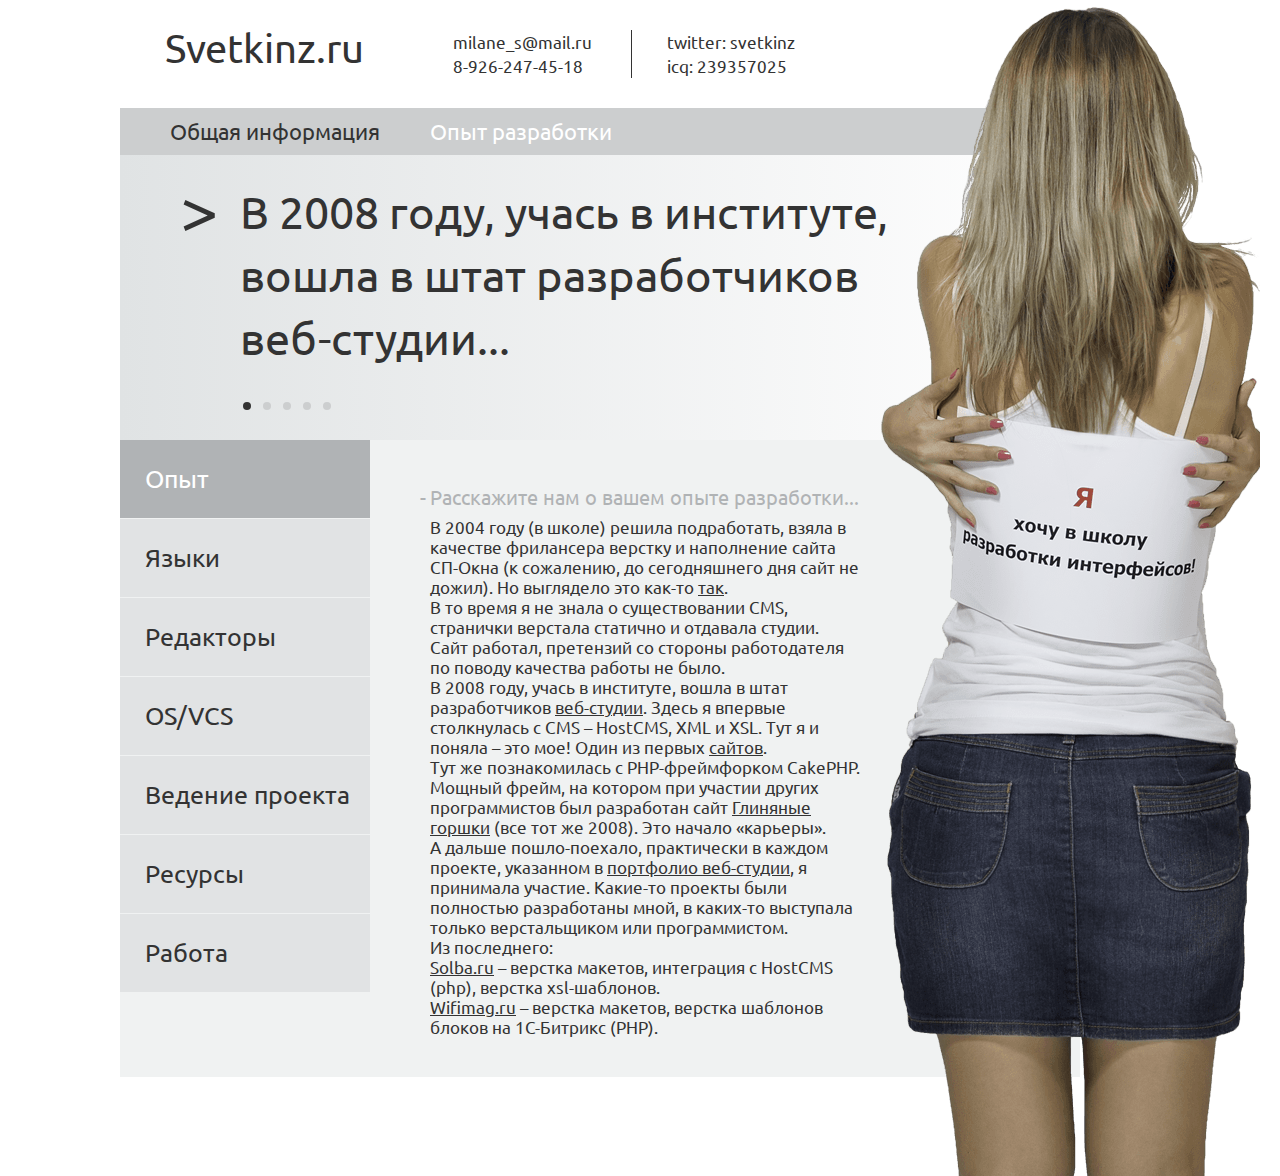
==== job.html @ 00fc8726 "clear_txt" ====
<!doctype html>
<!--[if lt IE 7]> <html class="no-js lt-ie9 lt-ie8 lt-ie7" lang="en"> <![endif]-->
<!--[if IE 7]>    <html class="no-js lt-ie9 lt-ie8" lang="en"> <![endif]-->
<!--[if IE 8]>    <html class="no-js lt-ie9" lang="en"> <![endif]-->
<!--[if gt IE 8]><!--> <html class="no-js" lang="en"> <!--<![endif]-->
<!--[if gte IE 9]>
  <style type="text/css">
    .gradient {
       filter: none;
    }
  </style>
<![endif]-->
<head>
<meta charset="utf-8">
<meta http-equiv="X-UA-Compatible" content="IE=edge,chrome=1">
<title>Анкета для школы разработки интерфейсов</title>
<meta name="description" content="Анкета для школы разработки интерфейсов">
<meta name="keywords" content="анкета, школа разработки интерфейсов">
<meta name="author" content="Лукьянчук С.В.">

<meta name="viewport" content="width=device-width">

<script src="js/jquery.js"></script>

<link href='http://fonts.googleapis.com/css?family=Ubuntu&subset=latin,cyrillic-ext,cyrillic' rel='stylesheet' type='text/css'>
<!--<script type="text/javascript" src="init.js"></script>-->

<link rel="stylesheet" type="text/css" href="style.css" />
<script src="js/jquery.ui.widget.js"></script>
<script src="js/jquery.ui.tabs.js"></script>
	
<script>
$(function () {
    var timer, timeout = 4500;
    var elements = $('#slides div'), Gallery = function () {
        var slides = $('#slides');
	    
	    var current = slides.find('div.show');
	    if (!current.length) {
	        current = slides.find('div:first');
	    }
	    
	    var next = current.next();
	    if (!next.length) {
	        next = slides.find('div:first');
	    }
	    
	    $('.b-slidebutton').removeClass('activ');
	    $('a[data-slidebutton='+next.data('slide')+']').addClass('activ');
	    next.hide().addClass('show').fadeIn(1000);
	    current.fadeOut(1000).removeClass('show');
    }, InitSlider = function () {
        elements.hide();
        $('#slides div:first').show();
		$('#slide_button_1').addClass('activ');
		$('.b-slidebutton').click(function () {
		    StopSlider();
		    SetSlide($(this).data('slidebutton'));
		    StartSlider();
		})
    }, StopSlider = function () {
        clearInterval(timer);
    }, StartSlider = function () {
        timer = setInterval(function () {
		    Gallery();
		}, timeout);
    }, SetSlide = function (number) {
        var current = $('#slides div.show');
        if (current.data('slide') != number) {
            current.removeClass('show');
            current.fadeOut(1000);
            $('.b-slidebutton').removeClass('activ');
            $('a[data-slidebutton='+number+']').addClass('activ');
            $('div[data-slide='+number+']').fadeIn(1000).addClass('show');
        }
    };
    
    if (elements.length > 1) {
        InitSlider();
        StartSlider();
    }
});

</script>

<script>
	$(function() {
		$( "#tabs" ).tabs();
	});
	</script>

</head>

<body>
 <!--[if lt IE 8]><p class=chromeframe>Ваш браузер <em>устарел!</em> <a href="http://browsers.yandex.ru/">Обновите свой браузер</a> или <a href="http://www.google.com/chromeframe/?redirect=true">установите Google Chrome Frame</a> чтобы продолжить работу с сайтом.</p><![endif]-->
 
<div class="b-body">

<div class="b-wrapper">
	<div class="b-header">
		<a href="/" class="b-header__logo">Svetkinz.ru</a>
		<div class="b-header-contacts">
			<div class="b-header-contacts__block b-header-contacts__first">
				<a  href="mailto:milane_s@mail.ru" class="b-header-contacts__link">milane_s@mail.ru</a><br />
				8-926-247-45-18
			</div>
			<div class="b-header-contacts__block">
				twitter: <a href="https://twitter.com/svetkinz" class="b-header-contacts__link">svetkinz</a><br />
				icq: 239357025
			</div>
		</div>
	</div>
	<div class="b-nav">
		<ul class="b-nav-list">
			<li class="b-nav-list__item"><a href="index.html" class="b-nav-list__link">Общая информация</a></li>
			<li class="b-nav-list__item"><a href="job.html" class="b-nav-list__link b-nav-list__current">Опыт разработки</a></li>
		</ul>
	</div>
	
	
	<div class="b-action">			
        <div id="slides">
            <div class="slide b-action-sl1 show" data-slide="1" id="b-slide_1">
                <span class="b-quote-list__link">В 2008 году, учась в институте, вошла в штат разработчиков веб-студии...
				</span>
            </div>
            <div class="slide b-action-sl2" data-slide="2" id="b-slide_2">
				<span href="#" class="b-quote-list__link">Посмотреть, как происходит разработка под-проектов и взорвать себе мозг :)
				</span>
            </div>
			<div class="slide b-action-sl3" data-slide="3" id="b-slide_3">
				<span href="#" class="b-quote-list__link">Сайт работал, претензий со стороны работодателя не было...
				</span>
            </div>
			<div class="slide b-action-sl4" data-slide="4" id="b-slide_4">
				<span href="#" class="b-quote-list__link">Со всем этим я сталкиваюсь каждый день.
				</span>
            </div>
			<div class="slide b-action-sl5" data-slide="5" id="b-slide_5">
				<span href="#" class="b-quote-list__link">... поэтому имею представление о консольных командах.
				</span>
            </div>
             
        </div>
            <div class="b-action-bottom">
                <a class="b-slidebutton activ" data-slidebutton="1" href="#"></a><a class="b-slidebutton" data-slidebutton="2" href="#"></a><a class="b-slidebutton" data-slidebutton="3" href="#"></a><a class="b-slidebutton" data-slidebutton="4" href="#"></a><a class="b-slidebutton" data-slidebutton="5" href="#"></a></div>      
    </div>
	
	<!--
	<div class="b-quote">
		<ul class="b-quote-list">
			<li class="b-quote-list__item">
				<a href="#" class="b-quote-list__link">В 2008 году, учась в институте, вошла в штат разработчиков веб-студии...
				</a>
			</li>
			<li class="b-quote-list__item" style="display: none;">
				<a href="#" class="b-quote-list__link">Цитата 2
				</a>
			</li>
		</ul>
		<ul class="b-buts-list">
			<li class="b-buts-list__item"><a href="#" class="b-buts-list__link b-buts-list__current"></a></li>
			<li class="b-buts-list__item"><a href="#" class="b-buts-list__link"></a></li>
		</ul>	
	</div>-->

	<div class="b-content">
		<div id="tabs">
			<div class="b-menu">
				<ul class="b-menu-list">
					<li class="b-menu-list__item"><a href="#tabs-1" class="b-menu-list__link">Опыт</a></li>
					<li class="b-menu-list__item"><a href="#tabs-2" class="b-menu-list__link">Языки</a></li>
					<li class="b-menu-list__item"><a href="#tabs-3" class="b-menu-list__link">Редакторы</a></li>
					<li class="b-menu-list__item"><a href="#tabs-4" class="b-menu-list__link">OS/VCS </a></li>
					<li class="b-menu-list__item"><a href="#tabs-5" class="b-menu-list__link">Ведение проекта</a></li>
					<li class="b-menu-list__item"><a href="#tabs-6" class="b-menu-list__link">Ресурсы</a></li>
					<li class="b-menu-list__item"><a href="#tabs-7" class="b-menu-list__link">Работа </a></li>
				</ul>
			</div>
			<div class="b-main">
				<div id="tabs-1">
					<ul class="b-quest-list">
						<li class="b-quest-list__item">
							<h3>Расскажите нам о вашем опыте разработки... </h3>
							<span class="b-quest-list__answ">
								В 2004 году (в школе) решила подработать, взяла в качестве фрилансера верстку и наполнение сайта СП-Окна (к сожалению, до сегодняшнего дня сайт не дожил). Но выглядело это как-то <a href="http://www.internet-expert.ru/portfolio/spokna/">так</a>.<br />
								В то время я не знала о существовании CMS, странички верстала статично и отдавала студии. Сайт работал, претензий со стороны работодателя по поводу качества работы не было.<br />
								В 2008 году, учась в институте, вошла в штат разработчиков <a href="http://www.internet-expert.ru/">веб-студии</a>. Здесь я впервые столкнулась с CMS – HostCMS, XML и XSL. Тут я и поняла – это мое! Один из первых <a href="http://www.leskom-1.ru/">сайтов</a>.<br />
								Тут же познакомилась с PHP-фреймфорком CakePHP. Мощный фрейм, на котором при участии других программистов был разработан сайт <a href="http://www.gorshki.name">Глиняные горшки</a> (все тот же 2008). Это начало «карьеры».<br />
								А дальше пошло-поехало, практически в каждом проекте, указанном в <a href="http://www.internet-expert.ru/portfolio/">портфолио веб-студии</a>, я принимала участие. Какие-то проекты были полностью разработаны мной, в каких-то выступала только верстальщиком или программистом.<br />
								Из последнего:<br />
								<a href="http://www.solba.ru">Solba.ru</a> – верстка макетов, интеграция с HostCMS (php), верстка xsl-шаблонов.<br />
								<a href="http://www.wifimag.ru">Wifimag.ru</a> – верстка макетов, верстка шаблонов блоков на 1С-Битрикс (PHP).
							</span>
						</li>
				
					</ul>
				</div>
				<div id="tabs-2">
					<ul class="b-quest-list">
						<li class="b-quest-list__item">
							<h3>Какие языки программирования, фреймворки и технологии вы использовали?</h3>
							<span class="b-quest-list__answ">Языки – PHP, JavaScript, XSLT, HTML, CSS.<br />
							Фреймворки – jQuery, CakePHP, и сейчас осваиваю методологию БЭМ.<br />
							Со всем этим я работаю каждый день (это к вопросу о предпочтениях).
							</span>
						</li>						
					</ul>		
				</div>
				<div id="tabs-3">
					<ul class="b-quest-list">
						<li class="b-quest-list__item">
							<h3>Какие редакторы и среды разработки вы использовали? Чем обычно пользуетесь?</h3>
							<span class="b-quest-list__answ">Прошла через Dreamweaver (мощная, но  тяжелая). Были различные пробы в других программах, была Comodo, но т.к. платная, проблемы с ключами – отказалась. И уже давно остановилась на NotePad++.
							<br />И огромное спасибо FireBug, это то, что жизненно необходимо для отладки!
							</span>
						</li>		
					</ul>
				</div>
				<div id="tabs-4">
					<ul class="b-quest-list">
						<li class="b-quest-list__item">
							<h3>С какими ОС приходилось сталкиваться? Для каких целей вы их использовали?</h3>
							<span class="b-quest-list__answ">
							FreeBSD – для выполнениях небольших задач на стороне сервера по рабочим вопросам (в основном по инструкциям от сисадмина). Поэтому имею представление о консольных командах.<br />
							Ubuntu и iOS – посмотреть, «поиграться». В последнее время для изучения БЭМа.<br />
							Windows – и дома, и на работе (постоянно).
							</span>
						</li>
						<li class="b-quest-list__item">
							<h3>Приходилось ли вам пользоваться системами контроля версий? </h3>
							<span class="b-quest-list__answ">Работала с SVN (TortoiseSVN) и GIT (GitHub).<br /> 
							SVN – использую на работе (в проекте <a href="http://www.in-posad.ru">in-posad.ru</a>).<br />
							C GitHub – познакомилась впервые осенью 2011 – в школе верстки Яндекса (Симферополь, 2-ая школа). Тогда работала через консоль, сейчас через приложение для Windows.
							</span>
						</li>
					</ul>
				</div>
				<div id="tabs-5">
					<ul class="b-quest-list">
						<li class="b-quest-list__item">
							<h3>Использовали ли вы системы постановки и ведения задач?</h3>
							<span class="b-quest-list__answ">
							Было несколько проб - Eventum Issue. корпоративный портал 1С-Битрикс, сейчас исопльзую Fengo Office.
							</span>
						</li>
					</ul>
				</div>	
				<div id="tabs-6">
					<ul class="b-quest-list">
						<li class="b-quest-list__item">
							<h3>Какие полезные для фронтенд-разработчика ресурсы вы используете и можете посоветовать?</h3>
							<span class="b-quest-list__answ">
							В основном – тематические блоги. А так, конечно, <a href="http://habrhabr.ru">habrhabr.ru</a>, <a href="http://smashingmagazine.com">smashingmagazine.com</a>, <a href="http://css-tricks.com">css-tricks.com</a>, <a href="http://web-standards.ru">web-standards.ru</a>, <a href="http://lea.verou.me">lea.verou.me</a> и много другого. О чем-то новом и интересном быстрее узнаю из twitter.<br />
							В качестве справочной литературы использую <a href="http://htmlbook.ru">htmlbook.ru</a>, <a href="http://jquery.com">jquery.com</a>, <a href="http://jqueryui.com">jqueryui.com</a>, <a href="http://php.net">php.net</a>.<br />
							Из книг – только XSLT от O’reilly.
							</span>
						</li>
					</ul>
				</div>
				<div id="tabs-7">
					<ul class="b-quest-list">
						<li class="b-quest-list__item">
							<h3>Работали ли вы где-нибудь? Какие у вас были должностные обязанности? Есть ли опыт работы в команде?</h3>
							<span class="b-quest-list__answ">
							Работаю в веб-студии, команда из 5 человек. В больших командах опыта работы нет – даже не представляю, лучше это или хуже. <br />
							Так как нас мало, то политика в компании сложилась таким образом, что каждый должен всего знать понемногу из области разработки сайтов, но в чем-то быть специалистом. Специализируюсь на верстке (HTML, CSS), настройке XSL-шаблонов, выполняю не сложные задачи по программированию.<br />
							<a href="http://www.internet-expert.ru/about/staff/">Команда</a> будет очень рада, если попаду в школу, и счастлива, если у меня все получится :)
							</span>
						</li>
					</ul>
				</div>	
			</div>
		</div>
	</div>

		<img src="b-body__bg_2.png" alt="Я" class="b-body__bg"/>
	</div>
</div>


</body>
</html>
---- style.css ----
/* HTML5 Boilerplate  */

article, aside, details, figcaption, figure, footer, header, hgroup, nav, section { display: block; }
audio, canvas, video { display: inline-block; *display: inline; *zoom: 1; }
audio:not([controls]) { display: none; }
[hidden] { display: none; }

html { font-size: 100%; -webkit-text-size-adjust: 100%; -ms-text-size-adjust: 100%; }
html, button, input, select, textarea { font-family: sans-serif; color: #222; }
body { margin: 0; font-size: 1em; line-height: 1.4; }

::-moz-selection { background: #fe57a1; color: #fff; text-shadow: none; }
::selection { background: #fe57a1; color: #fff; text-shadow: none; }

a { color: #333; }
a:hover { color: #000; }
a:focus { outline: thin dotted; }
a:hover, a:active { outline: 0; text-decoration: none;}
abbr[title] { border-bottom: 1px dotted; }
b, strong { font-weight: bold; }
blockquote { margin: 1em 40px; }
dfn { font-style: italic; }
hr { display: block; height: 1px; border: 0; border-top: 1px solid #ccc; margin: 1em 0; padding: 0; }
ins { background: #ff9; color: #000; text-decoration: none; }
mark { background: #ff0; color: #000; font-style: italic; font-weight: bold; }
pre, code, kbd, samp { font-family: monospace, serif; _font-family: 'courier new', monospace; font-size: 1em; }
pre { white-space: pre; white-space: pre-wrap; word-wrap: break-word; }

q { quotes: none; }
q:before, q:after { content: ""; content: none; }
small { font-size: 85%; }
sub, sup { font-size: 75%; line-height: 0; position: relative; vertical-align: baseline; }
sup { top: -0.5em; }
sub { bottom: -0.25em; }

ul, ol {  }
dd { margin: 0 0 0 40px; }
nav ul, nav ol { list-style: none; list-style-image: none; margin: 0; padding: 0; }

img { border: 0; -ms-interpolation-mode: bicubic; vertical-align: middle; }
svg:not(:root) { overflow: hidden; }
figure { margin: 0; }

form { margin: 0; }
fieldset { border: 0; margin: 0; padding: 0; }

label { cursor: pointer; }
legend { border: 0; *margin-left: -7px; padding: 0; white-space: normal; }
button, input, select, textarea { font-size: 100%; margin: 0; vertical-align: baseline; *vertical-align: middle; }
button, input { line-height: normal; }
button, input[type="button"], input[type="reset"], input[type="submit"] { cursor: pointer; -webkit-appearance: button; *overflow: visible; }
button[disabled], input[disabled] { cursor: default; }
input[type="checkbox"], input[type="radio"] { box-sizing: border-box; padding: 0; *width: 13px; *height: 13px; }
input[type="search"] { -webkit-appearance: textfield; -moz-box-sizing: content-box; -webkit-box-sizing: content-box; box-sizing: content-box; }
input[type="search"]::-webkit-search-decoration, input[type="search"]::-webkit-search-cancel-button { -webkit-appearance: none; }
button::-moz-focus-inner, input::-moz-focus-inner { border: 0; padding: 0; }
textarea { overflow: auto; vertical-align: top; resize: vertical; }
input:valid, textarea:valid {  }
input:invalid, textarea:invalid { background-color: #f0dddd; }

table { border-collapse: collapse; border-spacing: 0; }
td { vertical-align: top; }


br {
margin: 0 0 10px 0;
}
.chromeframe { margin: 0.2em 0; background: #ccc; color: black; padding: 0.2em 0; text-align: center; }

.b-ib {
	display:-moz-inline-stack;
	display:inline-block;
	_overflow:hidden;
	*zoom:1;
	*display:inline;
	vertical-align: top;
}

h3 {
	font-weight: normal;
	color: #B0B3B5;
}
/* Copyright Internet-Expert LLC */

body {

}

.b-body__bg {
	position: absolute; 
	top: 0px; 
	right: -180px;
}

.b-body {
	font-family: 'Ubuntu', sans-serif;
	color: #333;
}

.b-wrapper {
	padding: 30px 0 0 120px;
	width: 960px;
	position: relative;
}


.b-header {
	margin: 0 0 30px 0;
}

.b-header__logo {
	font-size: 40px;
	text-decoration: none;
	color: #333;
	margin: 0 0 0 45px;
	line-height: 36px;
}

.b-header-contacts {
	display:-moz-inline-stack;
	display:inline-block;
	_overflow:hidden;
	*zoom:1;
	*display:inline;
	vertical-align: top;
	font-size: 17px;
}


.b-header-contacts__block {
	padding: 0 35px;
	border-left: 1px solid #333;
	display:-moz-inline-stack;
	display:inline-block;
	_overflow:hidden;
	*zoom:1;
	*display:inline;
	vertical-align: top;
}

.b-header-contacts__first {
	margin: 0 0 0 50px;
	border-left: none;
}

.b-header-contacts__link {
	text-decoration: none;
}


.b-nav {
	height: 47px;
	background: #CCCECF;
}

.b-nav-list {
	list-style-type: 0;
	font-size: 0;
	line-height: 0;
	padding: 0;
}

.b-nav-list__item {
	display:-moz-inline-stack;
	display:inline-block;
	_overflow:hidden;
	*zoom:1;
	*display:inline;
	vertical-align: top;
}

.b-nav-list__link {
	line-height: 47px;
	padding: 0 0 0 50px;
	font-size: 22px;
	text-decoration: none;
}

.b-nav-list__link:hover {
	color: #fff;
}

.b-nav-list__current {
	color: #fff;
	cursor: text; 
}

.b-action {
	vertical-align: top;
	display:inline-block;
	_overflow:hidden;
	*zoom:1;
	*display:inline;
	background: #e0e3e4;
	background: url([data-uri]);
	background: -moz-linear-gradient(left,  #e0e3e4 0%, #ffffff 100%);
	background: -webkit-gradient(linear, left top, right top, color-stop(0%,#e0e3e4), color-stop(100%,#ffffff));
	background: -webkit-linear-gradient(left,  #e0e3e4 0%,#ffffff 100%);
	background: -o-linear-gradient(left,  #e0e3e4 0%,#ffffff 100%);
	background: -ms-linear-gradient(left,  #e0e3e4 0%,#ffffff 100%);
	background: linear-gradient(to right,  #e0e3e4 0%,#ffffff 100%);
	filter: progid:DXImageTransform.Microsoft.gradient( startColorstr='#e0e3e4', endColorstr='#ffffff',GradientType=1 );
	padding: 25px 0 0 60px;
	width: 900px;
}

#slides {
	height: 190px;
	position: relative;
	overflow: hidden;
	width: 720px;
}

#slides .slide {
	position: absolute;
	padding: 0 0 0 60px;
}

#slides .slide:before {
	content: ">";
	font-size: 68px;
	position: absolute;
	left: 0px;
	top: -18px;
}


.b-slidebutton {
    width: 8px;
	height: 8px;
	border-radius: 4px;
	background: #CCCECF;
	margin-right: 12px;
	display:inline-block;
	_overflow:hidden;
	*zoom:1;
	*display:inline;
}

.b-action-bottom .activ {
	background: #333;
}

.b-action-bottom  {
		padding: 22px 0 26px 63px;
}


.b-quote {
	background: #e0e3e4;
background: url([data-uri]);
background: -moz-linear-gradient(left,  #e0e3e4 0%, #ffffff 100%);
background: -webkit-gradient(linear, left top, right top, color-stop(0%,#e0e3e4), color-stop(100%,#ffffff));
background: -webkit-linear-gradient(left,  #e0e3e4 0%,#ffffff 100%);
background: -o-linear-gradient(left,  #e0e3e4 0%,#ffffff 100%);
background: -ms-linear-gradient(left,  #e0e3e4 0%,#ffffff 100%);
background: linear-gradient(to right,  #e0e3e4 0%,#ffffff 100%);
filter: progid:DXImageTransform.Microsoft.gradient( startColorstr='#e0e3e4', endColorstr='#ffffff',GradientType=1 );

}

.b-quote-list {
	margin: 0;
	padding: 0;
	list-style-type: none;
	padding: 25px 0 0 60px;
}



.b-quote-list__item {
	padding: 0 0 0 60px;
	position: relative;
	height: 188px;
	overflow: hidden;
	width: 700px;
}

.b-quote-list__link {
	font-size: 45px;
	color: #333;
	text-decoration: none;
}

.b-quote-list__item:before {
	content: ">";
	font-size: 68px;
	position: absolute;
	left: 0px;
	top: -18px;
}

.b-buts-list {
	font-size: 0;
	line-height: 0;
	margin: 0;
	list-style-type: 0;
	padding: 22px 0 26px 125px;
}

.b-buts-list__item {
	display:-moz-inline-stack;
	display:inline-block;
	_overflow:hidden;
	*zoom:1;
	*display:inline;
	vertical-align: top;
	margin: 0 20px 0 0;
}

.b-buts-list__link {
	width: 8px;
	height: 8px;
	border-radius: 4px;
	background: #CCCECF;
	display: block;
}

.b-buts-list__current {
	background: #333;
}

.b-content {
	font-size: 0;
	line-height: 0;
	background: #F0F2F2;
}



.b-menu {
	font-size: 25px;
	line-height: 28px;
	display:-moz-inline-stack;
	display:inline-block;
	_overflow:hidden;
	*zoom:1;
	*display:inline;
	vertical-align: top;
	width: 250px;
}

.b-menu-list {
	list-style-type: none;
	margin: 0;
	padding: 0;
}

.b-menu-list__item {
	margin: 0 0 1px 0;
	
}

.b-menu-list__link {
	display: block;
	padding: 25px 0 25px 25px;
	background: #E1E3E4;
	color: #333;
	text-decoration: none;
}

.b-menu-list__current {
	background: #B0B3B5;
	color: #fff;
}

.ui-tabs { position: relative; zoom: 1; } /* position: relative prevents IE scroll bug (element with position: relative inside container with overflow: auto appear as "fixed") */
.ui-tabs .ui-tabs-nav li.ui-tabs-selected a, .ui-tabs .ui-tabs-nav li.ui-state-disabled a, .ui-tabs .ui-tabs-nav li.ui-state-processing a { cursor: text; }
.ui-tabs .ui-tabs-nav li a, .ui-tabs.ui-tabs-collapsible .ui-tabs-nav li.ui-tabs-selected a { cursor: pointer; } /* first selector in group seems obsolete, but required to overcome bug in Opera applying cursor: text overall if defined elsewhere... */
.ui-tabs .ui-tabs-hide { display: none !important; }

.ui-tabs-selected .b-menu-list__link {
	background: #B0B3B5;
	color: #fff;
}

.ui-state-hover {
	color: #000;
}


.b-main {
	font-size: 17px;
	line-height: 20px;
	display:-moz-inline-stack;
	display:inline-block;
	_overflow:hidden;
	*zoom:1;
	*display:inline;
	vertical-align: top;
	padding: 47px 0 20px 50px;
	width: 440px;
}

.b-quest-list {
	margin: 0;
	padding: 0;
	list-style-type: none;
}

.b-quest-list__item {
	margin: 0 0 20px 0;
}

.b-quest-list__item h3 {
	padding-left: 10px;
	position: relative;
	margin: 0 0 10px 0;
} 

.b-quest-list__item h3:before {
	content: "-";
	position: absolute;
	left: 0;
} 

.b-quest-list__answ {
	color: #333;
	margin-left: 10px;
	display: block;
}



@media only screen and (min-width: 35em) {
  

}

.ir { display: block; border: 0; text-indent: -999em; overflow: hidden; background-color: transparent; background-repeat: no-repeat; text-align: left; direction: ltr; *line-height: 0; }
.ir br { display: none; }
.hidden { display: none !important; visibility: hidden; }
.visuallyhidden { border: 0; clip: rect(0 0 0 0); height: 1px; margin: -1px; overflow: hidden; padding: 0; position: absolute; width: 1px; }
.visuallyhidden.focusable:active, .visuallyhidden.focusable:focus { clip: auto; height: auto; margin: 0; overflow: visible; position: static; width: auto; }
.invisible { visibility: hidden; }
.clearfix:before, .clearfix:after { content: ""; display: table; }
.clearfix:after { clear: both; }
.clearfix { *zoom: 1; }

@media print {
  * { background: transparent !important; color: black !important; box-shadow:none !important; text-shadow: none !important; filter:none !important; -ms-filter: none !important; } 
  a, a:visited { text-decoration: underline; }
  a[href]:after { content: " (" attr(href) ")"; }
  abbr[title]:after { content: " (" attr(title) ")"; }
  .ir a:after, a[href^="javascript:"]:after, a[href^="#"]:after { content: ""; } 
  pre, blockquote { border: 1px solid #999; page-break-inside: avoid; }
  thead { display: table-header-group; } 
  tr, img { page-break-inside: avoid; }
  img { max-width: 100% !important; }
  @page { margin: 0.5cm; }
  p, h2, h3 { orphans: 3; widows: 3; }
  h2, h3 { page-break-after: avoid; }
}
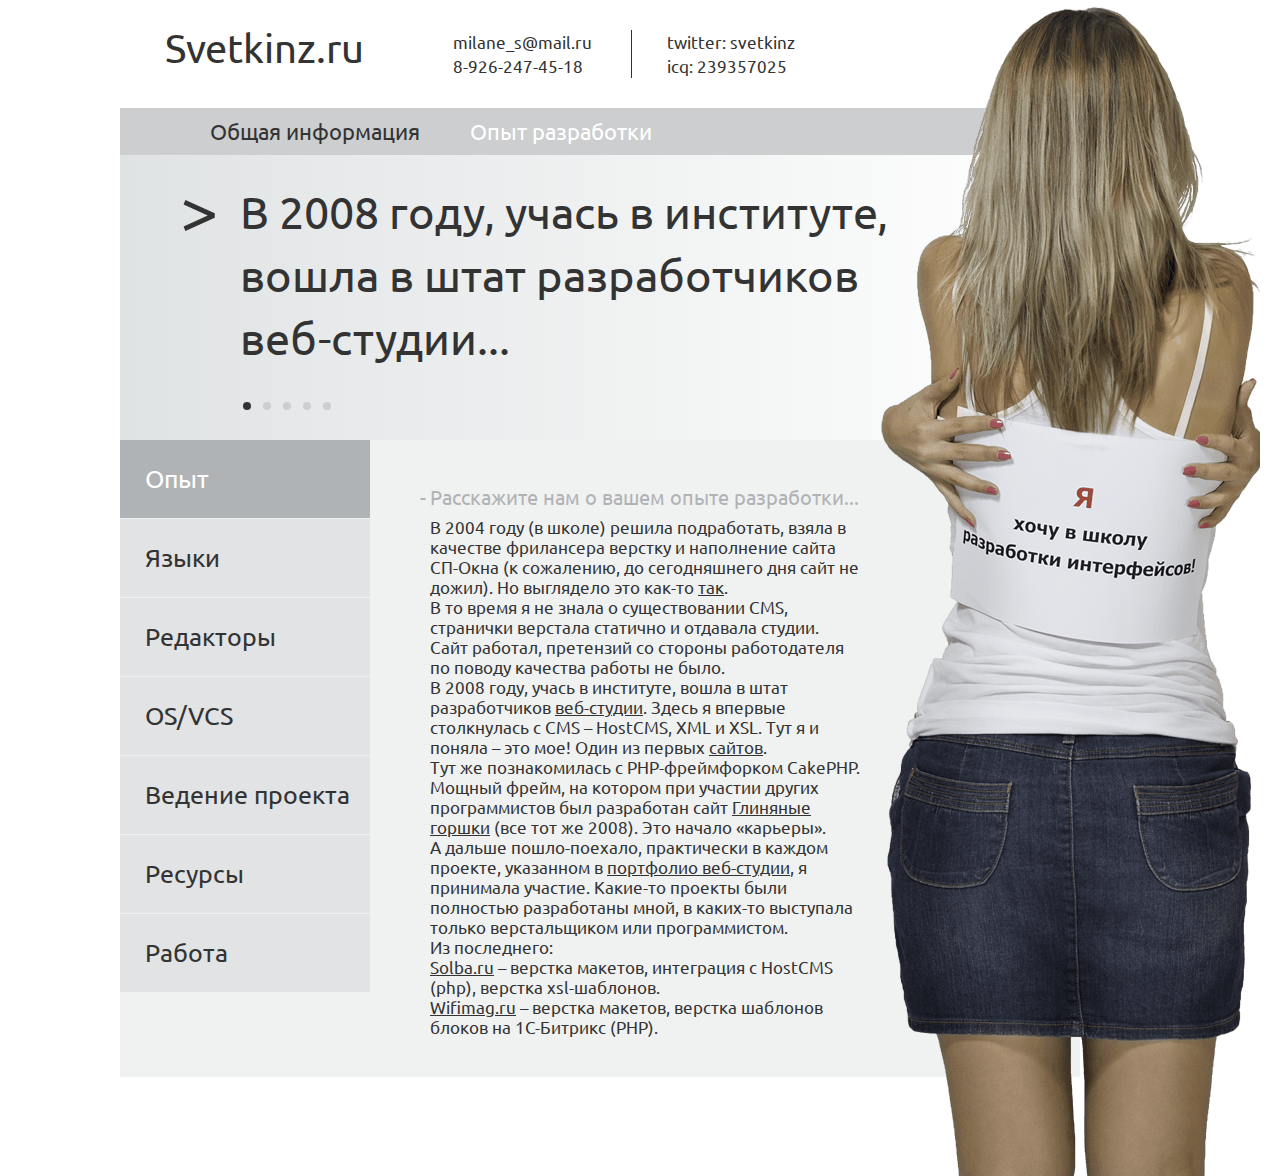
==== commit 30d9ad73: "clear" ====
--- a/job.html
+++ b/job.html
@@ -98,7 +98,7 @@
 
 <div class="b-wrapper">
 	<div class="b-header">
-		<a href="/" class="b-header__logo">Svetkinz.ru</a>
+		<span class="b-header__logo">Svetkinz.ru</span>
 		<div class="b-header-contacts">
 			<div class="b-header-contacts__block b-header-contacts__first">
 				<a  href="mailto:milane_s@mail.ru" class="b-header-contacts__link">milane_s@mail.ru</a><br />
@@ -121,26 +121,25 @@
 	<div class="b-action">			
         <div id="slides">
             <div class="slide b-action-sl1 show" data-slide="1" id="b-slide_1">
-                <span class="b-quote-list__link">В 2008 году, учась в институте, вошла в штат разработчиков веб-студии...
+                <span class="b-action__item">В 2008 году, учась в институте, вошла в штат разработчиков веб-студии...
 				</span>
             </div>
             <div class="slide b-action-sl2" data-slide="2" id="b-slide_2">
-				<span href="#" class="b-quote-list__link">Посмотреть, как происходит разработка под-проектов и взорвать себе мозг :)
+				<span class="b-action__item">Посмотреть, как происходит разработка под-проектов и взорвать себе мозг :)
 				</span>
             </div>
 			<div class="slide b-action-sl3" data-slide="3" id="b-slide_3">
-				<span href="#" class="b-quote-list__link">Сайт работал, претензий со стороны работодателя не было...
+				<span class="b-action__item">Сайт работал, претензий со стороны работодателя не было...
 				</span>
             </div>
 			<div class="slide b-action-sl4" data-slide="4" id="b-slide_4">
-				<span href="#" class="b-quote-list__link">Со всем этим я сталкиваюсь каждый день.
+				<span class="b-action__item">Со всем этим я сталкиваюсь каждый день.
 				</span>
             </div>
 			<div class="slide b-action-sl5" data-slide="5" id="b-slide_5">
-				<span href="#" class="b-quote-list__link">... поэтому имею представление о консольных командах.
-				</span>
-            </div>
-             
+				<span class="b-action__item">... поэтому имею представление о консольных командах.
+				</span>
+            </div>             
         </div>
             <div class="b-action-bottom">
                 <a class="b-slidebutton activ" data-slidebutton="1" href="#"></a><a class="b-slidebutton" data-slidebutton="2" href="#"></a><a class="b-slidebutton" data-slidebutton="3" href="#"></a><a class="b-slidebutton" data-slidebutton="4" href="#"></a><a class="b-slidebutton" data-slidebutton="5" href="#"></a></div>      
--- a/style.css
+++ b/style.css
@@ -1,4 +1,4 @@
- /* HTML5 Boilerplate  */
+/*b-reset*/
 
 article, aside, details, figcaption, figure, footer, header, hgroup, nav, section { display: block; }
 audio, canvas, video { display: inline-block; *display: inline; *zoom: 1; }
@@ -33,7 +33,7 @@
 sup { top: -0.5em; }
 sub { bottom: -0.25em; }
 
-ul, ol {  }
+ul, ol {margin: 0; paddign: 0;list-style-type: none;}
 dd { margin: 0 0 0 40px; }
 nav ul, nav ol { list-style: none; list-style-image: none; margin: 0; padding: 0; }
 
@@ -61,29 +61,23 @@
 table { border-collapse: collapse; border-spacing: 0; }
 td { vertical-align: top; }
 
-
-br {
-margin: 0 0 10px 0;
-}
+br {margin: 0 0 10px 0;}
+
 .chromeframe { margin: 0.2em 0; background: #ccc; color: black; padding: 0.2em 0; text-align: center; }
-
-.b-ib {
-	display:-moz-inline-stack;
-	display:inline-block;
-	_overflow:hidden;
-	*zoom:1;
-	*display:inline;
-	vertical-align: top;
-}
 
 h3 {
 	font-weight: normal;
 	color: #B0B3B5;
 }
-/* Copyright Internet-Expert LLC */
-
-body {
-
+
+/* Copyright Lukjanchuk S.V. */
+
+
+/*b-body*/
+
+.b-body {
+	font-family: 'Ubuntu', sans-serif;
+	color: #333;
 }
 
 .b-body__bg {
@@ -92,28 +86,26 @@
 	right: -180px;
 }
 
-.b-body {
-	font-family: 'Ubuntu', sans-serif;
-	color: #333;
-}
+/*b-wrapper*/
 
 .b-wrapper {
+	position: relative;
+	width: 960px;
 	padding: 30px 0 0 120px;
-	width: 960px;
-	position: relative;
-}
-
+}
+
+/*b-header*/
 
 .b-header {
 	margin: 0 0 30px 0;
 }
 
 .b-header__logo {
+	margin: 0 0 0 45px;	
 	font-size: 40px;
-	text-decoration: none;
-	color: #333;
-	margin: 0 0 0 45px;
 	line-height: 36px;
+	color: #333;
+	text-decoration: none;
 }
 
 .b-header-contacts {
@@ -126,16 +118,15 @@
 	font-size: 17px;
 }
 
-
 .b-header-contacts__block {
+	display:-moz-inline-stack;
+	display:inline-block;
+	_overflow:hidden;
+	*zoom:1;
+	*display:inline;
+	vertical-align: top;
 	padding: 0 35px;
 	border-left: 1px solid #333;
-	display:-moz-inline-stack;
-	display:inline-block;
-	_overflow:hidden;
-	*zoom:1;
-	*display:inline;
-	vertical-align: top;
 }
 
 .b-header-contacts__first {
@@ -147,6 +138,7 @@
 	text-decoration: none;
 }
 
+/*b-nav*/
 
 .b-nav {
 	height: 47px;
@@ -154,10 +146,8 @@
 }
 
 .b-nav-list {
-	list-style-type: 0;
 	font-size: 0;
 	line-height: 0;
-	padding: 0;
 }
 
 .b-nav-list__item {
@@ -170,9 +160,9 @@
 }
 
 .b-nav-list__link {
-	line-height: 47px;
 	padding: 0 0 0 50px;
 	font-size: 22px;
+	line-height: 47px;
 	text-decoration: none;
 }
 
@@ -185,12 +175,124 @@
 	cursor: text; 
 }
 
+/*b-content*/
+
+.b-content {
+	font-size: 0;
+	line-height: 0;
+	background: #F0F2F2;
+}
+
+/*b-menu*/
+
+.b-menu {
+	font-size: 25px;
+	line-height: 28px;
+	display:-moz-inline-stack;
+	display:inline-block;
+	_overflow:hidden;
+	*zoom:1;
+	*display:inline;
+	vertical-align: top;
+	width: 250px;
+}
+
+.b-menu-list {
+	list-style-type: none;
+	margin: 0;
+	padding: 0;
+}
+
+.b-menu-list__item {
+	margin: 0 0 1px 0;
+	
+}
+
+.b-menu-list__link {
+	display: block;
+	padding: 25px 0 25px 25px;
+	background: #E1E3E4;
+	color: #333;
+	text-decoration: none;
+}
+
+.b-menu-list__current {
+	background: #B0B3B5;
+	color: #fff;
+}
+
+/*b-main*/
+
+.b-main {
+	font-size: 17px;
+	line-height: 20px;
+	display:-moz-inline-stack;
+	display:inline-block;
+	_overflow:hidden;
+	*zoom:1;
+	*display:inline;
+	vertical-align: top;
+	padding: 47px 0 20px 50px;
+	width: 440px;
+}
+
+/*b-quest-list*/
+
+.b-quest-list {
+	margin: 0;
+	padding: 0;
+	list-style-type: none;
+}
+
+.b-quest-list__item {
+	margin: 0 0 20px 0;
+}
+
+.b-quest-list__item h3 {
+	padding-left: 10px;
+	position: relative;
+	margin: 0 0 10px 0;
+} 
+
+.b-quest-list__item h3:before {
+	content: "-";
+	position: absolute;
+	left: 0;
+} 
+
+.b-quest-list__answ {
+	color: #333;
+	margin-left: 10px;
+	display: block;
+}
+
+
+
+
+/*ui-tabs*/
+
+.ui-tabs { position: relative; zoom: 1; } 
+.ui-tabs .ui-tabs-nav li.ui-tabs-selected a, .ui-tabs .ui-tabs-nav li.ui-state-disabled a, .ui-tabs .ui-tabs-nav li.ui-state-processing a { cursor: text; }
+.ui-tabs .ui-tabs-nav li a, .ui-tabs.ui-tabs-collapsible .ui-tabs-nav li.ui-tabs-selected a { cursor: pointer; } 
+.ui-tabs .ui-tabs-hide { display: none !important; }
+.ui-tabs-selected .b-menu-list__link {
+	background: #B0B3B5;
+	color: #fff;
+}
+.ui-state-hover {
+	color: #000;
+}
+
+/*b-action*/
+
 .b-action {
 	vertical-align: top;
 	display:inline-block;
 	_overflow:hidden;
 	*zoom:1;
 	*display:inline;
+	width: 900px;
+	padding: 25px 0 0 60px;
 	background: #e0e3e4;
 	background: url([data-uri]);
 	background: -moz-linear-gradient(left,  #e0e3e4 0%, #ffffff 100%);
@@ -200,15 +302,13 @@
 	background: -ms-linear-gradient(left,  #e0e3e4 0%,#ffffff 100%);
 	background: linear-gradient(to right,  #e0e3e4 0%,#ffffff 100%);
 	filter: progid:DXImageTransform.Microsoft.gradient( startColorstr='#e0e3e4', endColorstr='#ffffff',GradientType=1 );
-	padding: 25px 0 0 60px;
-	width: 900px;
 }
 
 #slides {
+	position: relative;
 	height: 190px;
-	position: relative;
+	width: 720px;
 	overflow: hidden;
-	width: 720px;
 }
 
 #slides .slide {
@@ -218,23 +318,28 @@
 
 #slides .slide:before {
 	content: ">";
-	font-size: 68px;
 	position: absolute;
 	left: 0px;
 	top: -18px;
-}
-
+	font-size: 68px;
+}
 
 .b-slidebutton {
+	display:inline-block;
+	_overflow:hidden;
+	*zoom:1;
+	*display:inline;
     width: 8px;
 	height: 8px;
+	margin-right: 12px;
 	border-radius: 4px;
 	background: #CCCECF;
-	margin-right: 12px;
-	display:inline-block;
-	_overflow:hidden;
-	*zoom:1;
-	*display:inline;
+}
+
+.b-action__item {
+	font-size: 45px;
+	color: #333;
+	text-decoration: none;
 }
 
 .b-action-bottom .activ {
@@ -242,213 +347,7 @@
 }
 
 .b-action-bottom  {
-		padding: 22px 0 26px 63px;
-}
-
-
-.b-quote {
-	background: #e0e3e4;
-background: url([data-uri]);
-background: -moz-linear-gradient(left,  #e0e3e4 0%, #ffffff 100%);
-background: -webkit-gradient(linear, left top, right top, color-stop(0%,#e0e3e4), color-stop(100%,#ffffff));
-background: -webkit-linear-gradient(left,  #e0e3e4 0%,#ffffff 100%);
-background: -o-linear-gradient(left,  #e0e3e4 0%,#ffffff 100%);
-background: -ms-linear-gradient(left,  #e0e3e4 0%,#ffffff 100%);
-background: linear-gradient(to right,  #e0e3e4 0%,#ffffff 100%);
-filter: progid:DXImageTransform.Microsoft.gradient( startColorstr='#e0e3e4', endColorstr='#ffffff',GradientType=1 );
-
-}
-
-.b-quote-list {
-	margin: 0;
-	padding: 0;
-	list-style-type: none;
-	padding: 25px 0 0 60px;
-}
-
-
-
-.b-quote-list__item {
-	padding: 0 0 0 60px;
-	position: relative;
-	height: 188px;
-	overflow: hidden;
-	width: 700px;
-}
-
-.b-quote-list__link {
-	font-size: 45px;
-	color: #333;
-	text-decoration: none;
-}
-
-.b-quote-list__item:before {
-	content: ">";
-	font-size: 68px;
-	position: absolute;
-	left: 0px;
-	top: -18px;
-}
-
-.b-buts-list {
-	font-size: 0;
-	line-height: 0;
-	margin: 0;
-	list-style-type: 0;
-	padding: 22px 0 26px 125px;
-}
-
-.b-buts-list__item {
-	display:-moz-inline-stack;
-	display:inline-block;
-	_overflow:hidden;
-	*zoom:1;
-	*display:inline;
-	vertical-align: top;
-	margin: 0 20px 0 0;
-}
-
-.b-buts-list__link {
-	width: 8px;
-	height: 8px;
-	border-radius: 4px;
-	background: #CCCECF;
-	display: block;
-}
-
-.b-buts-list__current {
-	background: #333;
-}
-
-.b-content {
-	font-size: 0;
-	line-height: 0;
-	background: #F0F2F2;
-}
-
-
-
-.b-menu {
-	font-size: 25px;
-	line-height: 28px;
-	display:-moz-inline-stack;
-	display:inline-block;
-	_overflow:hidden;
-	*zoom:1;
-	*display:inline;
-	vertical-align: top;
-	width: 250px;
-}
-
-.b-menu-list {
-	list-style-type: none;
-	margin: 0;
-	padding: 0;
-}
-
-.b-menu-list__item {
-	margin: 0 0 1px 0;
-	
-}
-
-.b-menu-list__link {
-	display: block;
-	padding: 25px 0 25px 25px;
-	background: #E1E3E4;
-	color: #333;
-	text-decoration: none;
-}
-
-.b-menu-list__current {
-	background: #B0B3B5;
-	color: #fff;
-}
-
-.ui-tabs { position: relative; zoom: 1; } /* position: relative prevents IE scroll bug (element with position: relative inside container with overflow: auto appear as "fixed") */
-.ui-tabs .ui-tabs-nav li.ui-tabs-selected a, .ui-tabs .ui-tabs-nav li.ui-state-disabled a, .ui-tabs .ui-tabs-nav li.ui-state-processing a { cursor: text; }
-.ui-tabs .ui-tabs-nav li a, .ui-tabs.ui-tabs-collapsible .ui-tabs-nav li.ui-tabs-selected a { cursor: pointer; } /* first selector in group seems obsolete, but required to overcome bug in Opera applying cursor: text overall if defined elsewhere... */
-.ui-tabs .ui-tabs-hide { display: none !important; }
-
-.ui-tabs-selected .b-menu-list__link {
-	background: #B0B3B5;
-	color: #fff;
-}
-
-.ui-state-hover {
-	color: #000;
-}
-
-
-.b-main {
-	font-size: 17px;
-	line-height: 20px;
-	display:-moz-inline-stack;
-	display:inline-block;
-	_overflow:hidden;
-	*zoom:1;
-	*display:inline;
-	vertical-align: top;
-	padding: 47px 0 20px 50px;
-	width: 440px;
-}
-
-.b-quest-list {
-	margin: 0;
-	padding: 0;
-	list-style-type: none;
-}
-
-.b-quest-list__item {
-	margin: 0 0 20px 0;
-}
-
-.b-quest-list__item h3 {
-	padding-left: 10px;
-	position: relative;
-	margin: 0 0 10px 0;
-} 
-
-.b-quest-list__item h3:before {
-	content: "-";
-	position: absolute;
-	left: 0;
-} 
-
-.b-quest-list__answ {
-	color: #333;
-	margin-left: 10px;
-	display: block;
-}
-
-
-
-@media only screen and (min-width: 35em) {
-  
-
-}
-
-.ir { display: block; border: 0; text-indent: -999em; overflow: hidden; background-color: transparent; background-repeat: no-repeat; text-align: left; direction: ltr; *line-height: 0; }
-.ir br { display: none; }
-.hidden { display: none !important; visibility: hidden; }
-.visuallyhidden { border: 0; clip: rect(0 0 0 0); height: 1px; margin: -1px; overflow: hidden; padding: 0; position: absolute; width: 1px; }
-.visuallyhidden.focusable:active, .visuallyhidden.focusable:focus { clip: auto; height: auto; margin: 0; overflow: visible; position: static; width: auto; }
-.invisible { visibility: hidden; }
-.clearfix:before, .clearfix:after { content: ""; display: table; }
-.clearfix:after { clear: both; }
-.clearfix { *zoom: 1; }
-
-@media print {
-  * { background: transparent !important; color: black !important; box-shadow:none !important; text-shadow: none !important; filter:none !important; -ms-filter: none !important; } 
-  a, a:visited { text-decoration: underline; }
-  a[href]:after { content: " (" attr(href) ")"; }
-  abbr[title]:after { content: " (" attr(title) ")"; }
-  .ir a:after, a[href^="javascript:"]:after, a[href^="#"]:after { content: ""; } 
-  pre, blockquote { border: 1px solid #999; page-break-inside: avoid; }
-  thead { display: table-header-group; } 
-  tr, img { page-break-inside: avoid; }
-  img { max-width: 100% !important; }
-  @page { margin: 0.5cm; }
-  p, h2, h3 { orphans: 3; widows: 3; }
-  h2, h3 { page-break-after: avoid; }
-}
-
+	padding: 22px 0 26px 63px;
+}
+
+
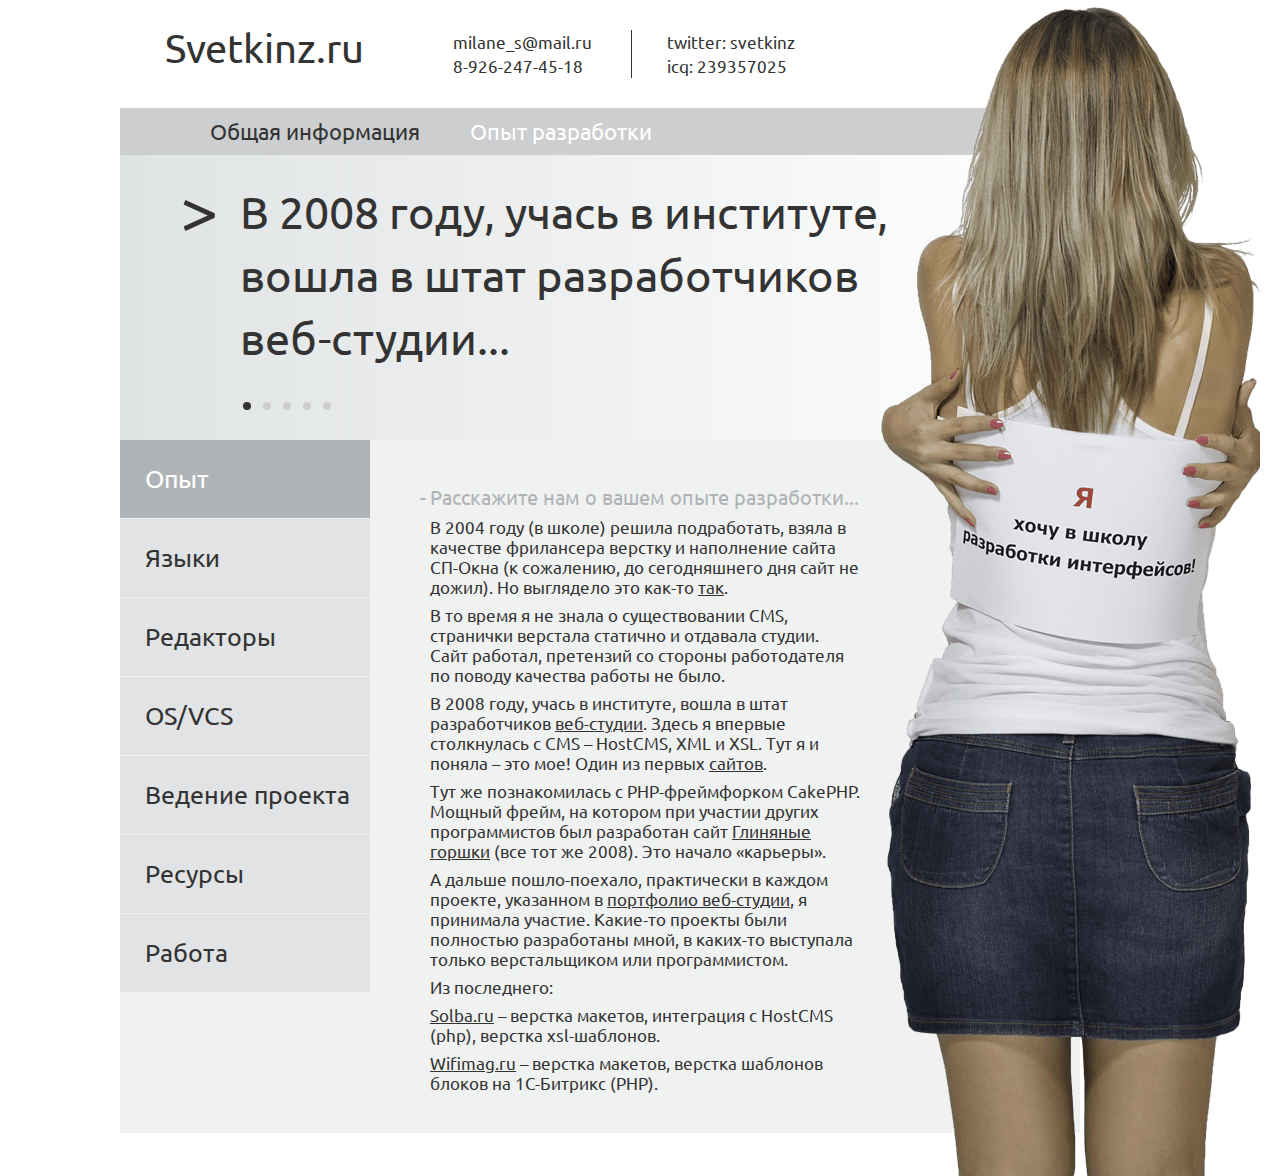
==== commit cc3f48f3: "почти все" ====
--- a/job.html
+++ b/job.html
@@ -182,13 +182,19 @@
 						<li class="b-quest-list__item">
 							<h3>Расскажите нам о вашем опыте разработки... </h3>
 							<span class="b-quest-list__answ">
-								В 2004 году (в школе) решила подработать, взяла в качестве фрилансера верстку и наполнение сайта СП-Окна (к сожалению, до сегодняшнего дня сайт не дожил). Но выглядело это как-то <a href="http://www.internet-expert.ru/portfolio/spokna/">так</a>.<br />
-								В то время я не знала о существовании CMS, странички верстала статично и отдавала студии. Сайт работал, претензий со стороны работодателя по поводу качества работы не было.<br />
-								В 2008 году, учась в институте, вошла в штат разработчиков <a href="http://www.internet-expert.ru/">веб-студии</a>. Здесь я впервые столкнулась с CMS – HostCMS, XML и XSL. Тут я и поняла – это мое! Один из первых <a href="http://www.leskom-1.ru/">сайтов</a>.<br />
-								Тут же познакомилась с PHP-фреймфорком CakePHP. Мощный фрейм, на котором при участии других программистов был разработан сайт <a href="http://www.gorshki.name">Глиняные горшки</a> (все тот же 2008). Это начало «карьеры».<br />
-								А дальше пошло-поехало, практически в каждом проекте, указанном в <a href="http://www.internet-expert.ru/portfolio/">портфолио веб-студии</a>, я принимала участие. Какие-то проекты были полностью разработаны мной, в каких-то выступала только верстальщиком или программистом.<br />
-								Из последнего:<br />
-								<a href="http://www.solba.ru">Solba.ru</a> – верстка макетов, интеграция с HostCMS (php), верстка xsl-шаблонов.<br />
+								В 2004 году (в школе) решила подработать, взяла в качестве фрилансера верстку и наполнение сайта СП-Окна (к сожалению, до сегодняшнего дня сайт не дожил). Но выглядело это как-то <a href="http://www.internet-expert.ru/portfolio/spokna/">так</a>.
+								</span><span class="b-quest-list__answ">
+								В то время я не знала о существовании CMS, странички верстала статично и отдавала студии. Сайт работал, претензий со стороны работодателя по поводу качества работы не было.
+								</span><span class="b-quest-list__answ">
+								В 2008 году, учась в институте, вошла в штат разработчиков <a href="http://www.internet-expert.ru/">веб-студии</a>. Здесь я впервые столкнулась с CMS – HostCMS, XML и XSL. Тут я и поняла – это мое! Один из первых <a href="http://www.leskom-1.ru/">сайтов</a>.
+								</span><span class="b-quest-list__answ">
+								Тут же познакомилась с PHP-фреймфорком CakePHP. Мощный фрейм, на котором при участии других программистов был разработан сайт <a href="http://www.gorshki.name">Глиняные горшки</a> (все тот же 2008). Это начало «карьеры».
+								</span><span class="b-quest-list__answ">
+								А дальше пошло-поехало, практически в каждом проекте, указанном в <a href="http://www.internet-expert.ru/portfolio/">портфолио веб-студии</a>, я принимала участие. Какие-то проекты были полностью разработаны мной, в каких-то выступала только верстальщиком или программистом.
+								</span><span class="b-quest-list__answ">
+								Из последнего:</span><span class="b-quest-list__answ">
+								<a href="http://www.solba.ru">Solba.ru</a> – верстка макетов, интеграция с HostCMS (php), верстка xsl-шаблонов.
+								</span><span class="b-quest-list__answ">
 								<a href="http://www.wifimag.ru">Wifimag.ru</a> – верстка макетов, верстка шаблонов блоков на 1С-Битрикс (PHP).
 							</span>
 						</li>
@@ -199,8 +205,10 @@
 					<ul class="b-quest-list">
 						<li class="b-quest-list__item">
 							<h3>Какие языки программирования, фреймворки и технологии вы использовали?</h3>
-							<span class="b-quest-list__answ">Языки – PHP, JavaScript, XSLT, HTML, CSS.<br />
-							Фреймворки – jQuery, CakePHP, и сейчас осваиваю методологию БЭМ.<br />
+							<span class="b-quest-list__answ">Языки – PHP, JavaScript, XSLT, HTML, CSS.
+							</span><span class="b-quest-list__answ">
+							Фреймворки – jQuery, CakePHP, и сейчас осваиваю методологию БЭМ.
+							</span><span class="b-quest-list__answ">
 							Со всем этим я работаю каждый день (это к вопросу о предпочтениях).
 							</span>
 						</li>						
@@ -211,7 +219,7 @@
 						<li class="b-quest-list__item">
 							<h3>Какие редакторы и среды разработки вы использовали? Чем обычно пользуетесь?</h3>
 							<span class="b-quest-list__answ">Прошла через Dreamweaver (мощная, но  тяжелая). Были различные пробы в других программах, была Comodo, но т.к. платная, проблемы с ключами – отказалась. И уже давно остановилась на NotePad++.
-							<br />И огромное спасибо FireBug, это то, что жизненно необходимо для отладки!
+							</span><span class="b-quest-list__answ">И огромное спасибо FireBug, это то, что жизненно необходимо для отладки!
 							</span>
 						</li>		
 					</ul>
@@ -221,15 +229,15 @@
 						<li class="b-quest-list__item">
 							<h3>С какими ОС приходилось сталкиваться? Для каких целей вы их использовали?</h3>
 							<span class="b-quest-list__answ">
-							FreeBSD – для выполнениях небольших задач на стороне сервера по рабочим вопросам (в основном по инструкциям от сисадмина). Поэтому имею представление о консольных командах.<br />
-							Ubuntu и iOS – посмотреть, «поиграться». В последнее время для изучения БЭМа.<br />
+							FreeBSD – для выполнениях небольших задач на стороне сервера по рабочим вопросам (в основном по инструкциям от сисадмина). Поэтому имею представление о консольных командах.</span><span class="b-quest-list__answ">
+							Ubuntu и iOS – посмотреть, «поиграться». В последнее время для изучения БЭМа.</span><span class="b-quest-list__answ">
 							Windows – и дома, и на работе (постоянно).
 							</span>
 						</li>
 						<li class="b-quest-list__item">
 							<h3>Приходилось ли вам пользоваться системами контроля версий? </h3>
-							<span class="b-quest-list__answ">Работала с SVN (TortoiseSVN) и GIT (GitHub).<br /> 
-							SVN – использую на работе (в проекте <a href="http://www.in-posad.ru">in-posad.ru</a>).<br />
+							<span class="b-quest-list__answ">Работала с SVN (TortoiseSVN) и GIT (GitHub).</span><span class="b-quest-list__answ">
+							SVN – использую на работе (в проекте <a href="http://www.in-posad.ru">in-posad.ru</a>).</span><span class="b-quest-list__answ">
 							C GitHub – познакомилась впервые осенью 2011 – в школе верстки Яндекса (Симферополь, 2-ая школа). Тогда работала через консоль, сейчас через приложение для Windows.
 							</span>
 						</li>
@@ -250,7 +258,7 @@
 						<li class="b-quest-list__item">
 							<h3>Какие полезные для фронтенд-разработчика ресурсы вы используете и можете посоветовать?</h3>
 							<span class="b-quest-list__answ">
-							В основном – тематические блоги. А так, конечно, <a href="http://habrhabr.ru">habrhabr.ru</a>, <a href="http://smashingmagazine.com">smashingmagazine.com</a>, <a href="http://css-tricks.com">css-tricks.com</a>, <a href="http://web-standards.ru">web-standards.ru</a>, <a href="http://lea.verou.me">lea.verou.me</a> и много другого. О чем-то новом и интересном быстрее узнаю из twitter.<br />
+							В основном – тематические блоги. А так, конечно, <a href="http://habrhabr.ru">habrhabr.ru</a>, <a href="http://smashingmagazine.com">smashingmagazine.com</a>, <a href="http://css-tricks.com">css-tricks.com</a>, <a href="http://web-standards.ru">web-standards.ru</a>, <a href="http://lea.verou.me">lea.verou.me</a> и много другого. О чем-то новом и интересном быстрее узнаю из twitter.</span><span class="b-quest-list__answ">
 							В качестве справочной литературы использую <a href="http://htmlbook.ru">htmlbook.ru</a>, <a href="http://jquery.com">jquery.com</a>, <a href="http://jqueryui.com">jqueryui.com</a>, <a href="http://php.net">php.net</a>.<br />
 							Из книг – только XSLT от O’reilly.
 							</span>
@@ -262,8 +270,8 @@
 						<li class="b-quest-list__item">
 							<h3>Работали ли вы где-нибудь? Какие у вас были должностные обязанности? Есть ли опыт работы в команде?</h3>
 							<span class="b-quest-list__answ">
-							Работаю в веб-студии, команда из 5 человек. В больших командах опыта работы нет – даже не представляю, лучше это или хуже. <br />
-							Так как нас мало, то политика в компании сложилась таким образом, что каждый должен всего знать понемногу из области разработки сайтов, но в чем-то быть специалистом. Специализируюсь на верстке (HTML, CSS), настройке XSL-шаблонов, выполняю не сложные задачи по программированию.<br />
+							Работаю в веб-студии, команда из 5 человек. В больших командах опыта работы нет – даже не представляю, лучше это или хуже. </span><span class="b-quest-list__answ">
+							Так как нас мало, то политика в компании сложилась таким образом, что каждый должен всего знать понемногу из области разработки сайтов, но в чем-то быть специалистом. Специализируюсь на верстке (HTML, CSS), настройке XSL-шаблонов, выполняю не сложные задачи по программированию.</span><span class="b-quest-list__answ">
 							<a href="http://www.internet-expert.ru/about/staff/">Команда</a> будет очень рада, если попаду в школу, и счастлива, если у меня все получится :)
 							</span>
 						</li>
--- a/style.css
+++ b/style.css
@@ -262,7 +262,7 @@
 
 .b-quest-list__answ {
 	color: #333;
-	margin-left: 10px;
+	margin: 0 0 8px 10px;
 	display: block;
 }
 
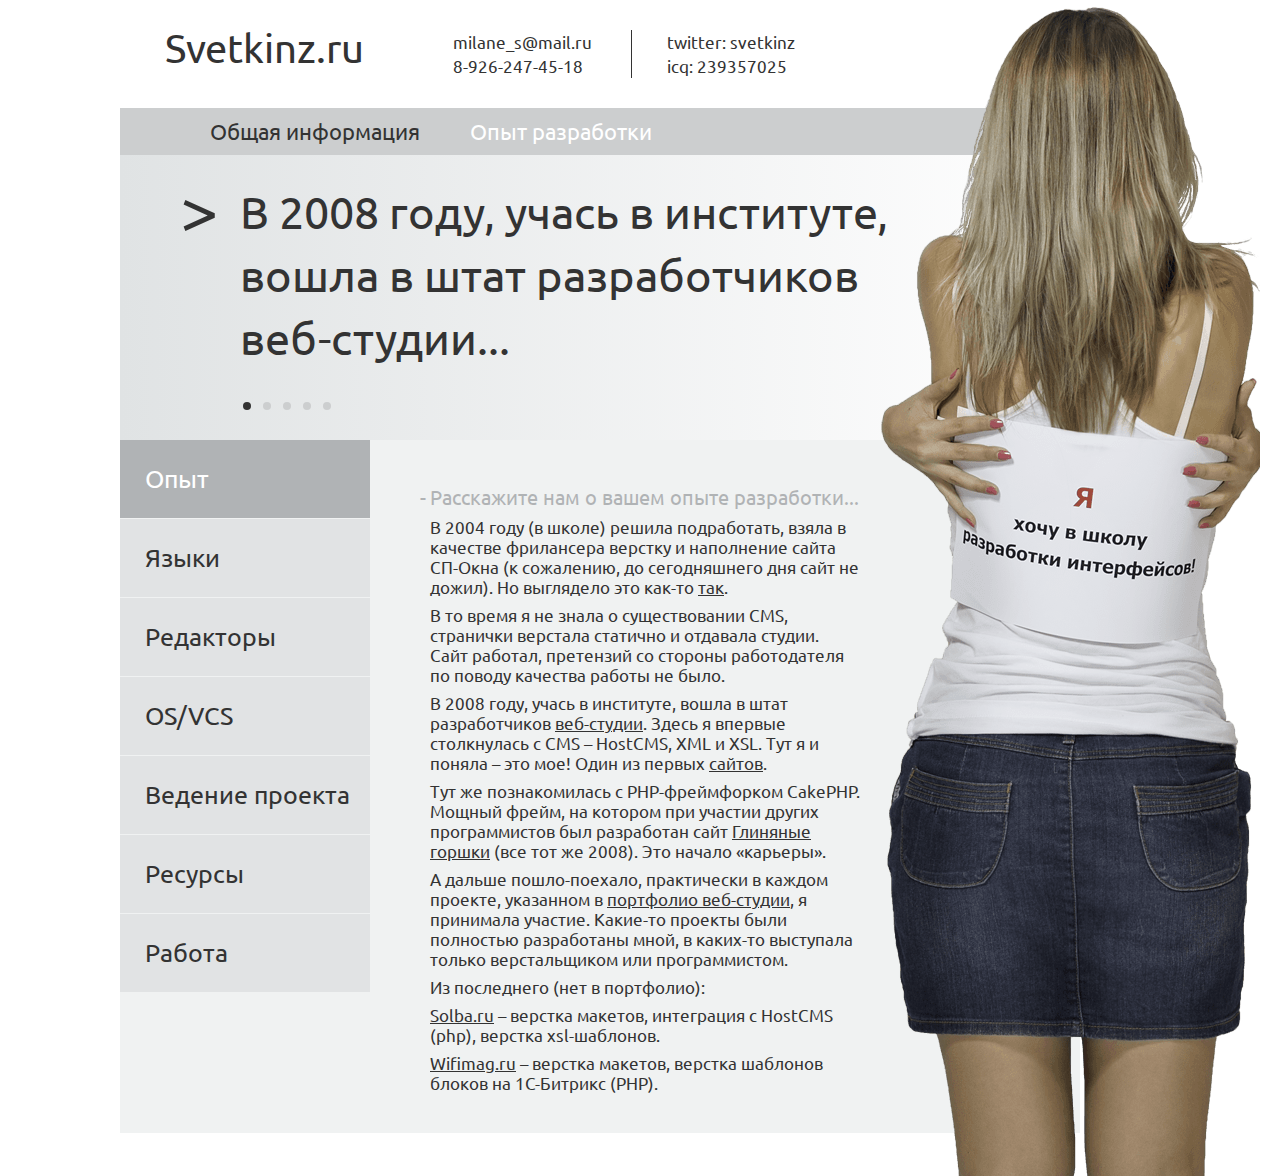
==== commit 4ece1145: "final :)" ====
--- a/job.html
+++ b/job.html
@@ -49,6 +49,9 @@
 	    $('a[data-slidebutton='+next.data('slide')+']').addClass('activ');
 	    next.hide().addClass('show').fadeIn(1000);
 	    current.fadeOut(1000).removeClass('show');
+	    timer = setTimeout(function () {
+	        Gallery();
+	    }, timeout);
     }, InitSlider = function () {
         elements.hide();
         $('#slides div:first').show();
@@ -61,7 +64,7 @@
     }, StopSlider = function () {
         clearInterval(timer);
     }, StartSlider = function () {
-        timer = setInterval(function () {
+        timer = setTimeout(function () {
 		    Gallery();
 		}, timeout);
     }, SetSlide = function (number) {
@@ -81,6 +84,7 @@
     }
 });
 
+
 </script>
 
 <script>
@@ -192,7 +196,7 @@
 								</span><span class="b-quest-list__answ">
 								А дальше пошло-поехало, практически в каждом проекте, указанном в <a href="http://www.internet-expert.ru/portfolio/">портфолио веб-студии</a>, я принимала участие. Какие-то проекты были полностью разработаны мной, в каких-то выступала только верстальщиком или программистом.
 								</span><span class="b-quest-list__answ">
-								Из последнего:</span><span class="b-quest-list__answ">
+								Из последнего (нет в портфолио):</span><span class="b-quest-list__answ">
 								<a href="http://www.solba.ru">Solba.ru</a> – верстка макетов, интеграция с HostCMS (php), верстка xsl-шаблонов.
 								</span><span class="b-quest-list__answ">
 								<a href="http://www.wifimag.ru">Wifimag.ru</a> – верстка макетов, верстка шаблонов блоков на 1С-Битрикс (PHP).
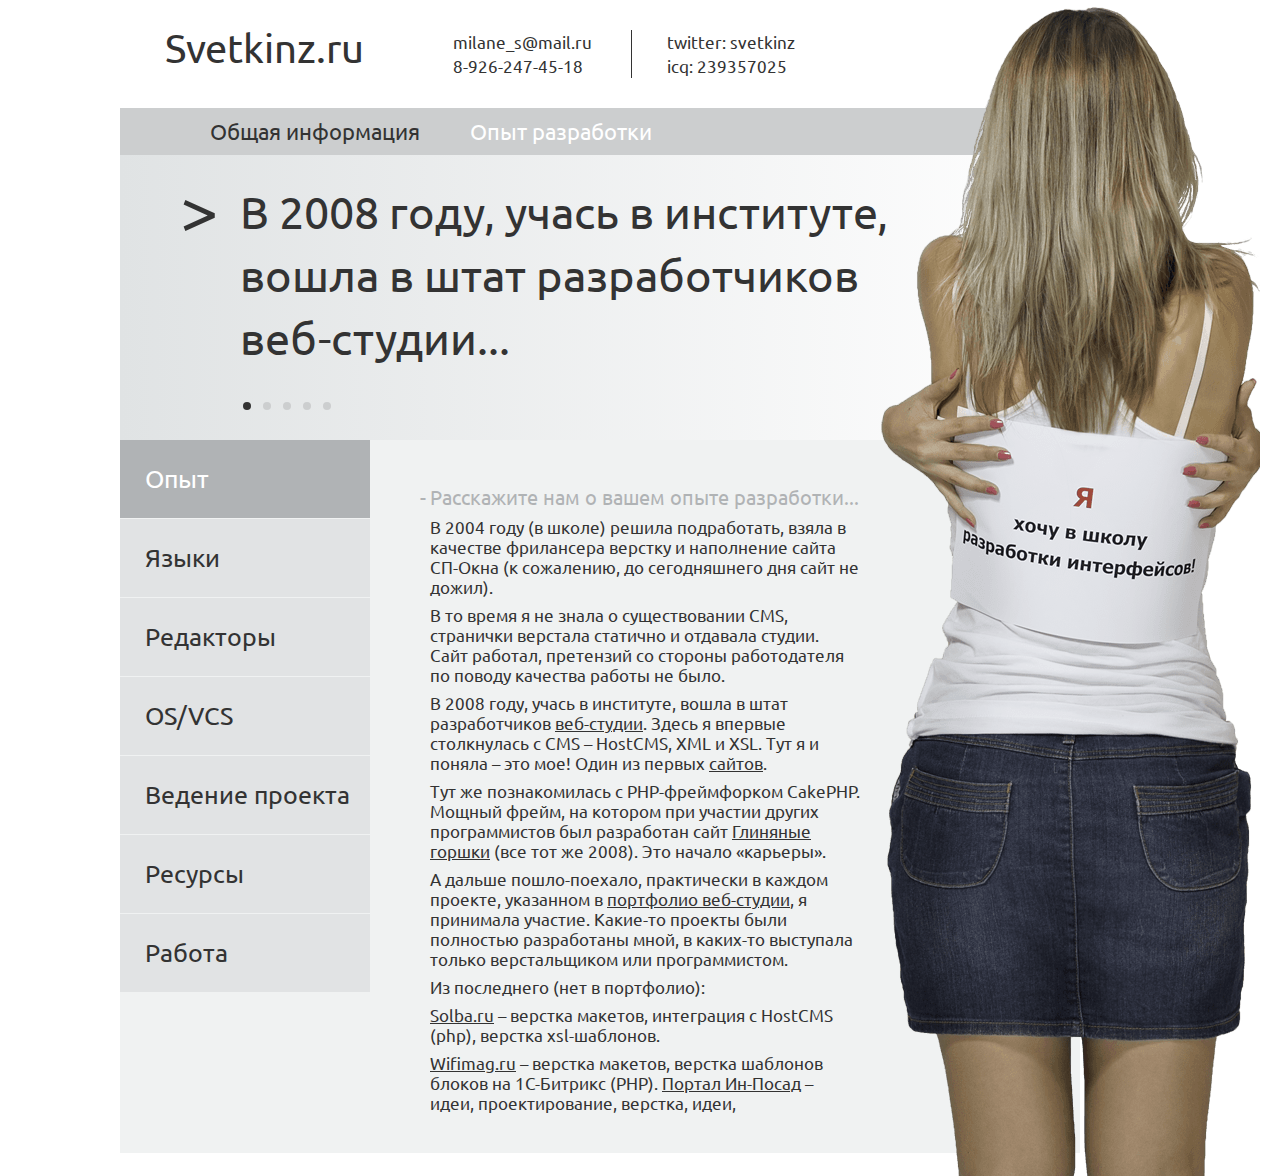
==== commit bbdddb05: "точно последний :)" ====
--- a/job.html
+++ b/job.html
@@ -129,19 +129,19 @@
 				</span>
             </div>
             <div class="slide b-action-sl2" data-slide="2" id="b-slide_2">
-				<span class="b-action__item">Посмотреть, как происходит разработка под-проектов и взорвать себе мозг :)
+				<span class="b-action__item">Сайт работал, претензий со стороны работодателя не было...
 				</span>
             </div>
 			<div class="slide b-action-sl3" data-slide="3" id="b-slide_3">
-				<span class="b-action__item">Сайт работал, претензий со стороны работодателя не было...
+				<span class="b-action__item">Хочу "взорвать мозг" работая над серьезными проектами...
 				</span>
             </div>
 			<div class="slide b-action-sl4" data-slide="4" id="b-slide_4">
-				<span class="b-action__item">Со всем этим я сталкиваюсь каждый день.
+				<span class="b-action__item">Знаю много умных слов, чаще - умею с этим работать.
 				</span>
             </div>
 			<div class="slide b-action-sl5" data-slide="5" id="b-slide_5">
-				<span class="b-action__item">... поэтому имею представление о консольных командах.
+				<span class="b-action__item">... даже имею представление о консольных командах.
 				</span>
             </div>             
         </div>
@@ -186,7 +186,7 @@
 						<li class="b-quest-list__item">
 							<h3>Расскажите нам о вашем опыте разработки... </h3>
 							<span class="b-quest-list__answ">
-								В 2004 году (в школе) решила подработать, взяла в качестве фрилансера верстку и наполнение сайта СП-Окна (к сожалению, до сегодняшнего дня сайт не дожил). Но выглядело это как-то <a href="http://www.internet-expert.ru/portfolio/spokna/">так</a>.
+								В 2004 году (в школе) решила подработать, взяла в качестве фрилансера верстку и наполнение сайта СП-Окна (к сожалению, до сегодняшнего дня сайт не дожил). 
 								</span><span class="b-quest-list__answ">
 								В то время я не знала о существовании CMS, странички верстала статично и отдавала студии. Сайт работал, претензий со стороны работодателя по поводу качества работы не было.
 								</span><span class="b-quest-list__answ">
@@ -200,6 +200,7 @@
 								<a href="http://www.solba.ru">Solba.ru</a> – верстка макетов, интеграция с HostCMS (php), верстка xsl-шаблонов.
 								</span><span class="b-quest-list__answ">
 								<a href="http://www.wifimag.ru">Wifimag.ru</a> – верстка макетов, верстка шаблонов блоков на 1С-Битрикс (PHP).
+								<a href="http://in-posad.ru">Портал Ин-Посад</a> – идеи, проектирование, верстка, идеи,
 							</span>
 						</li>
 				
@@ -252,7 +253,7 @@
 						<li class="b-quest-list__item">
 							<h3>Использовали ли вы системы постановки и ведения задач?</h3>
 							<span class="b-quest-list__answ">
-							Было несколько проб - Eventum Issue. корпоративный портал 1С-Битрикс, сейчас исопльзую Fengo Office.
+							Было несколько проб - Eventum Issue. корпоративный портал 1С-Битрикс, сейчас использую Fengoffice.
 							</span>
 						</li>
 					</ul>
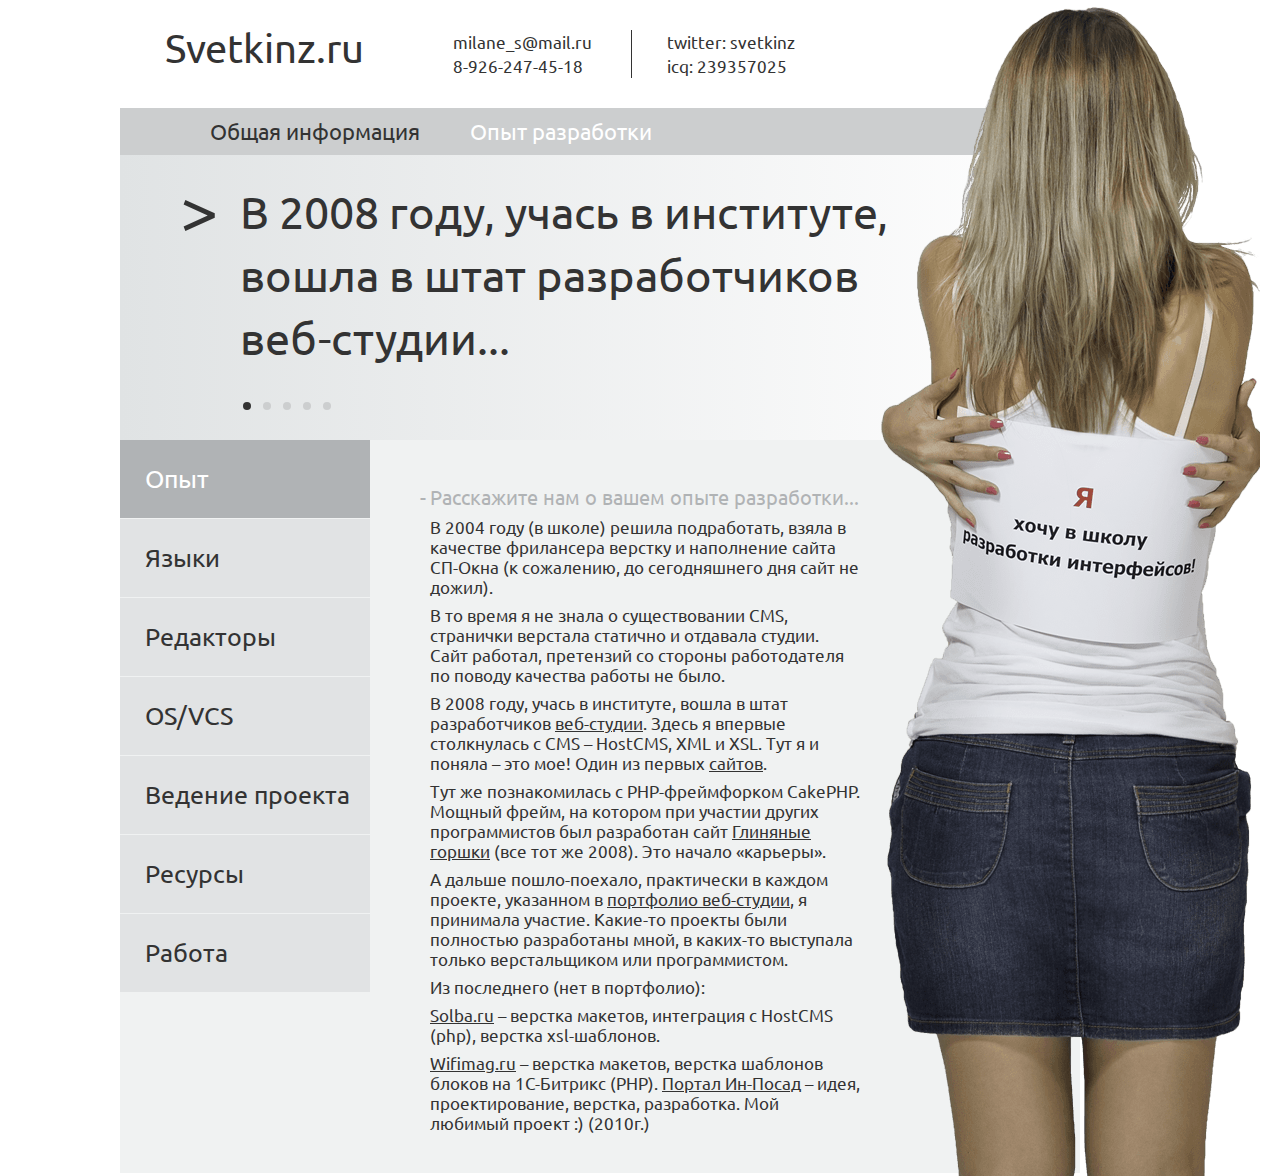
==== commit ed123015: "все" ====
--- a/job.html
+++ b/job.html
@@ -200,7 +200,7 @@
 								<a href="http://www.solba.ru">Solba.ru</a> – верстка макетов, интеграция с HostCMS (php), верстка xsl-шаблонов.
 								</span><span class="b-quest-list__answ">
 								<a href="http://www.wifimag.ru">Wifimag.ru</a> – верстка макетов, верстка шаблонов блоков на 1С-Битрикс (PHP).
-								<a href="http://in-posad.ru">Портал Ин-Посад</a> – идеи, проектирование, верстка, идеи,
+								<a href="http://in-posad.ru">Портал Ин-Посад</a> – идея, проектирование, верстка, разработка. Мой любимый проект :) (2010г.)
 							</span>
 						</li>
 				
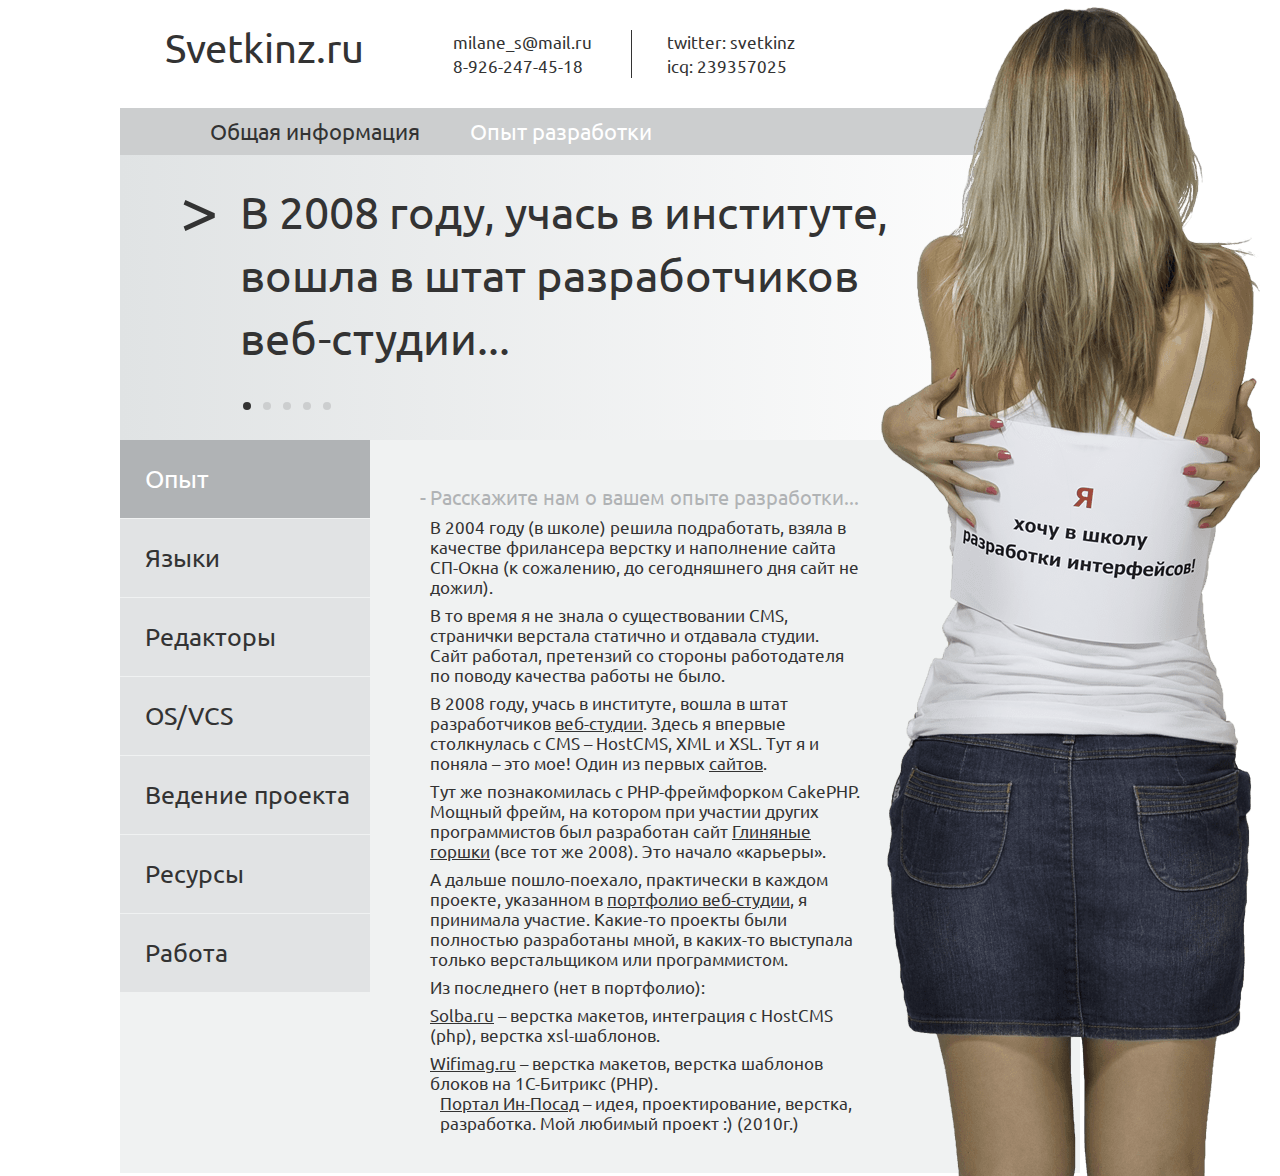
==== commit eef4c8a0: "!!!" ====
--- a/job.html
+++ b/job.html
@@ -200,7 +200,7 @@
 								<a href="http://www.solba.ru">Solba.ru</a> – верстка макетов, интеграция с HostCMS (php), верстка xsl-шаблонов.
 								</span><span class="b-quest-list__answ">
 								<a href="http://www.wifimag.ru">Wifimag.ru</a> – верстка макетов, верстка шаблонов блоков на 1С-Битрикс (PHP).
-								<a href="http://in-posad.ru">Портал Ин-Посад</a> – идея, проектирование, верстка, разработка. Мой любимый проект :) (2010г.)
+								<span class="b-quest-list__answ"><a href="http://in-posad.ru">Портал Ин-Посад</a> – идея, проектирование, верстка, разработка. Мой любимый проект :) (2010г.)
 							</span>
 						</li>
 				
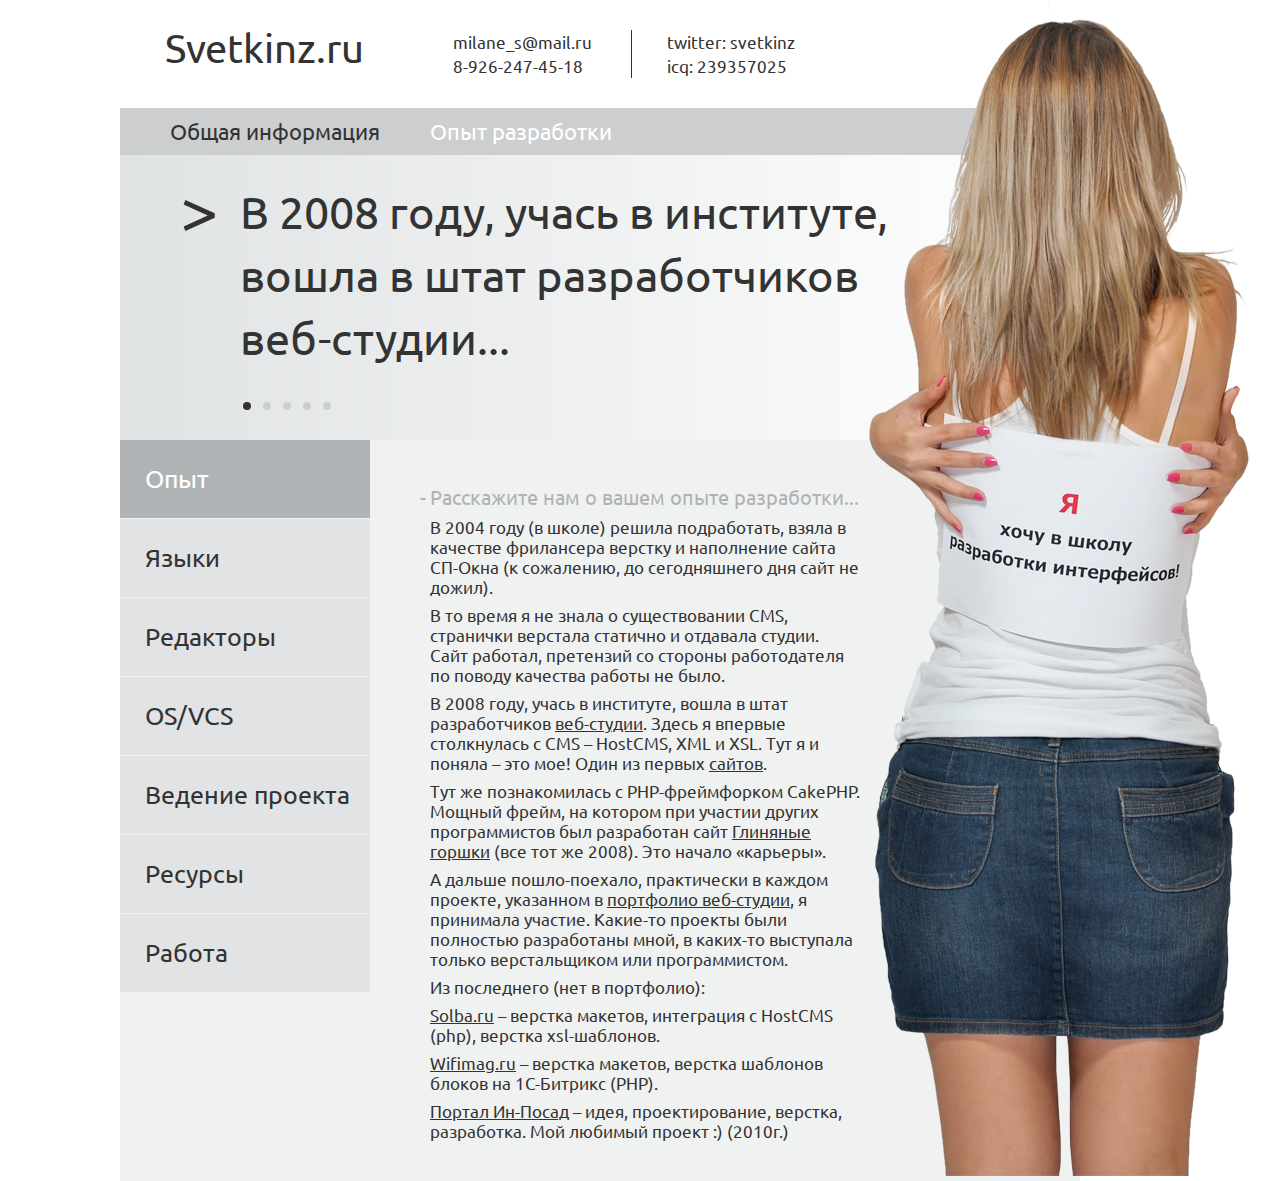
==== commit d71c1e81: "error" ====
--- a/job.html
+++ b/job.html
@@ -199,7 +199,7 @@
 								Из последнего (нет в портфолио):</span><span class="b-quest-list__answ">
 								<a href="http://www.solba.ru">Solba.ru</a> – верстка макетов, интеграция с HostCMS (php), верстка xsl-шаблонов.
 								</span><span class="b-quest-list__answ">
-								<a href="http://www.wifimag.ru">Wifimag.ru</a> – верстка макетов, верстка шаблонов блоков на 1С-Битрикс (PHP).
+								<a href="http://www.wifimag.ru">Wifimag.ru</a> – верстка макетов, верстка шаблонов блоков на 1С-Битрикс (PHP).</span>
 								<span class="b-quest-list__answ"><a href="http://in-posad.ru">Портал Ин-Посад</a> – идея, проектирование, верстка, разработка. Мой любимый проект :) (2010г.)
 							</span>
 						</li>
--- a/style.css
+++ b/style.css
@@ -33,7 +33,7 @@
 sup { top: -0.5em; }
 sub { bottom: -0.25em; }
 
-ul, ol {margin: 0; paddign: 0;list-style-type: none;}
+ul, ol {margin: 0; padding: 0;list-style-type: none;}
 dd { margin: 0 0 0 40px; }
 nav ul, nav ol { list-style: none; list-style-image: none; margin: 0; padding: 0; }
 
